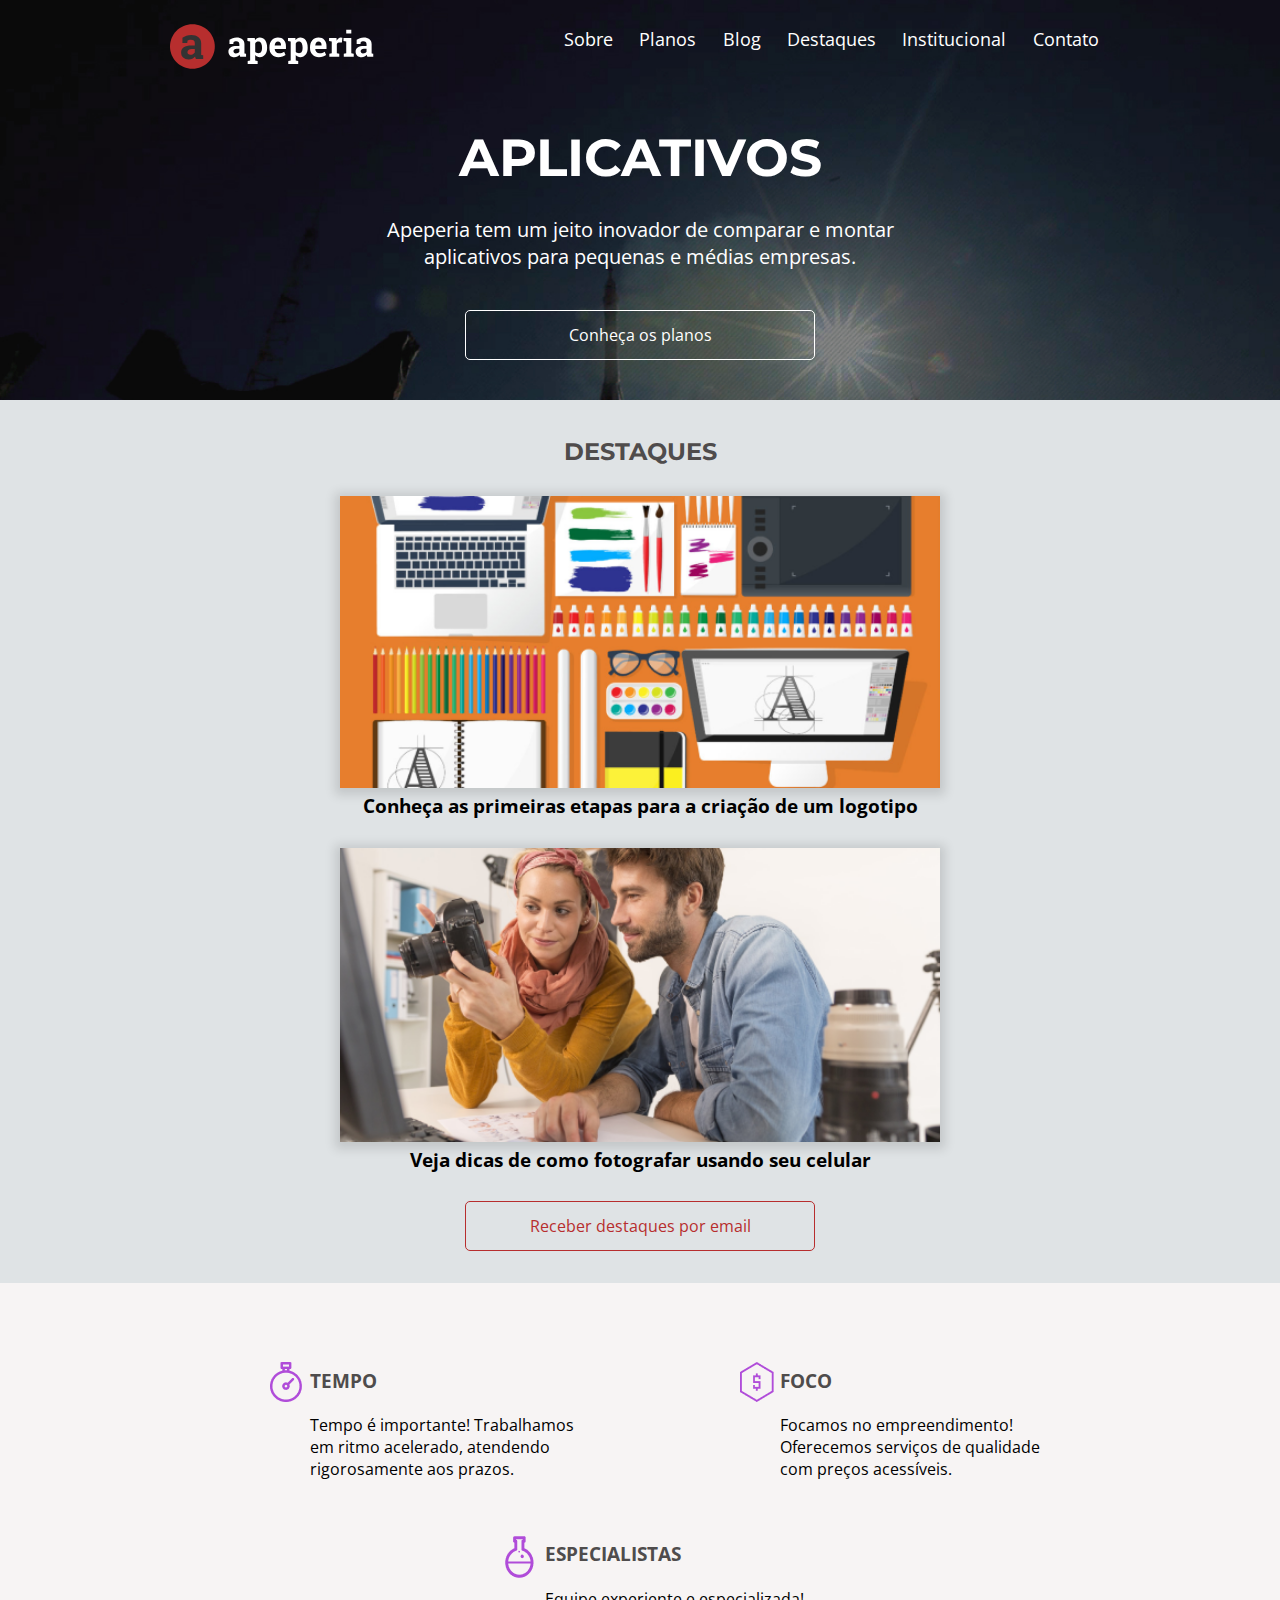
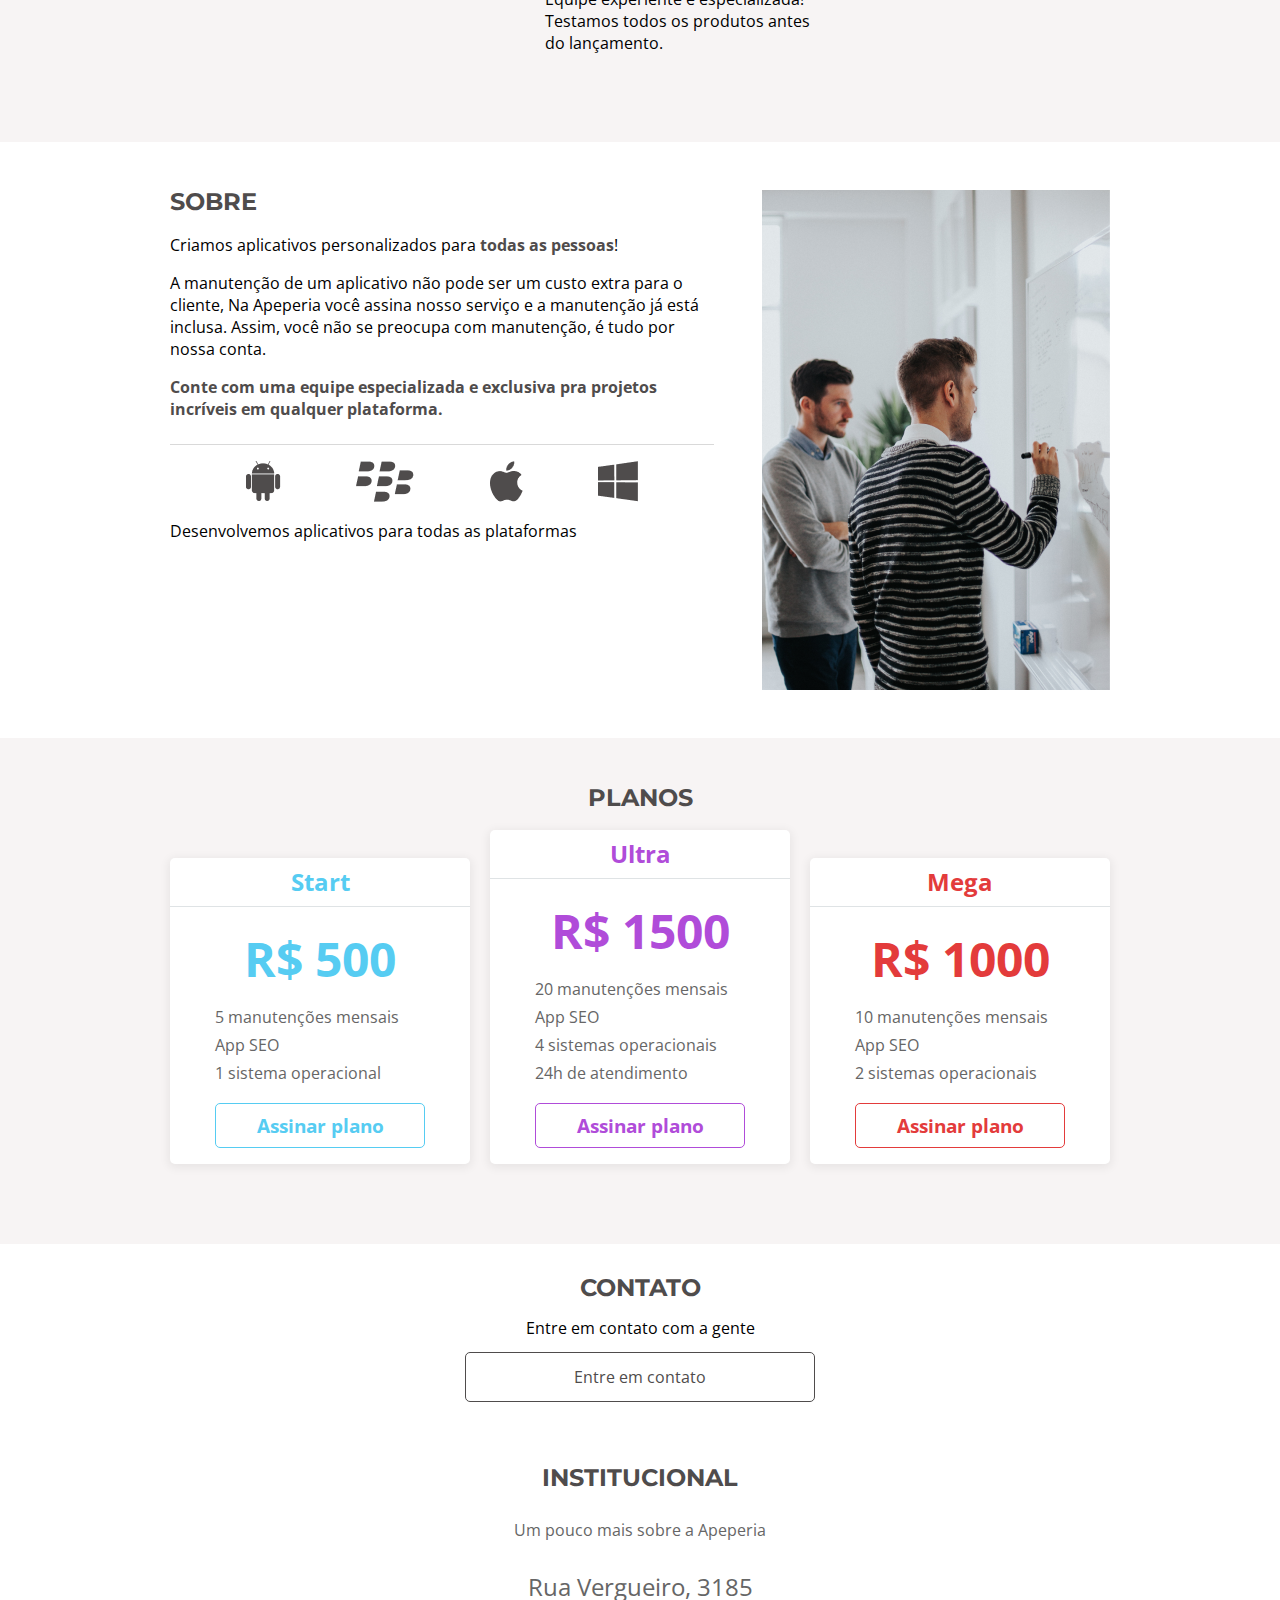
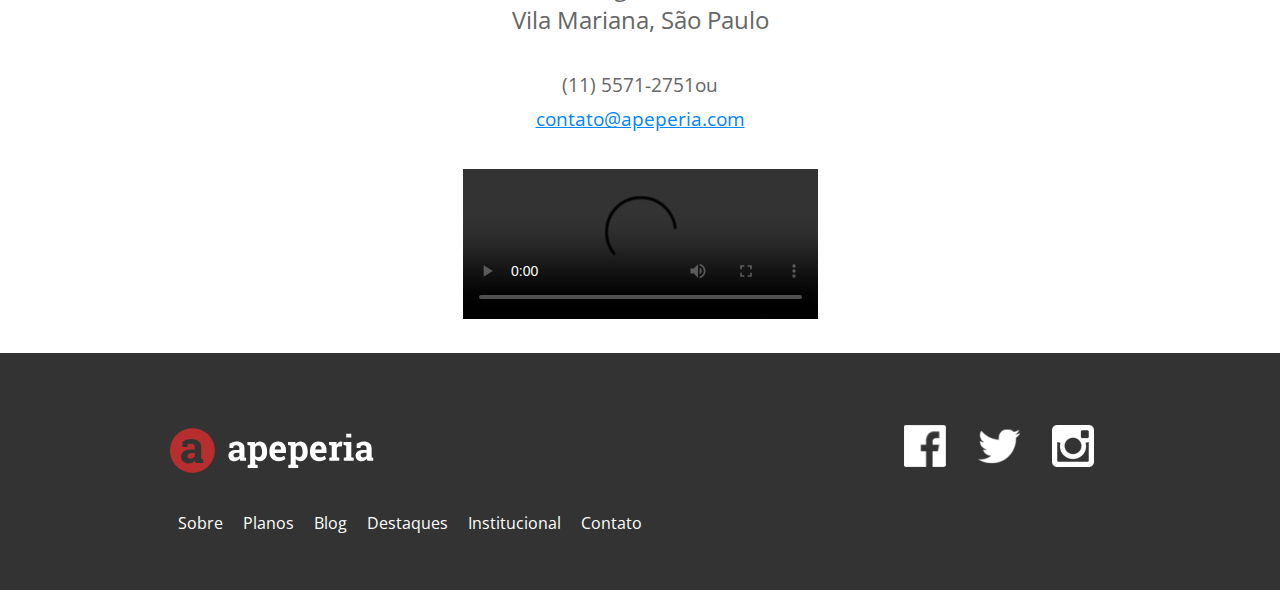
==== Apeperia/index.html @ b1f07aa2 "add projeto Apeperia." ====
<!DOCTYPE html>
<html lang="pt-br">
<head>
    <meta charset="UTF-8">
    <meta http-equiv="X-UA-Compatible" content="IE=edge">
    <meta name="viewport" content="width=device-width, initial-scale=1.0">
    <title>Apeperia</title>
    <link href="https://fonts.googleapis.com/css2?family=Montserrat:wght@300;400;700&family=Open+Sans:wght@300;400;700&display=swap" rel="stylesheet">
    <link rel="stylesheet" href="css/reset.css">
    <link rel="stylesheet" href="css/base.css">
    <link rel="stylesheet" href="css/cabecalho.css">
    <link rel="stylesheet" href="css/chamada.css">
    <link rel="stylesheet" href="css/destaques.css">
    <link rel="stylesheet" href="css/diferenciais.css">
    <link rel="stylesheet" href="css/sobre.css">
    <link rel="stylesheet" href="css/planos.css">
    <link rel="stylesheet" href="css/contato.css">
    <link rel="stylesheet" href="css/institucional.css">
    <link rel="stylesheet" href="css/rodape.css">
</head>
<body>

    <header  class="cabecalho container">
        <img src="img/logo-apeperia.svg" alt="logo da Apeperia" class="cabecalho__logo">
        <nav class="cabecalho__navegacao">
            <ul>
                <li class="cabecalho__link"><a href="#" >Sobre</a></li> 
                <li class="cabecalho__link"><a href="#" ></a>Planos</li> 
                <li class="cabecalho__link"><a href="#" ></a>Blog</li> 
                <li class="cabecalho__link"><a href="#" ></a>Destaques</li> 
                <li class="cabecalho__link"><a href="#" ></a>Institucional</li> 
                <li class="cabecalho__link"><a href="#" >Contato</a></li> 
            </ul> 
        </nav>
    </header>
    
    <main>
        <section class="chamada container">
            <h1 class="chamada__titulo">Aplicativos</h1>
            <p class="chamada__texto">Apeperia tem um jeito inovador de comparar e montar aplicativos para pequenas e médias empresas.</p>
            <a href="#"class="chamada__botao botao">Conheça os planos</a>
        </section>
        <section class="destaques container">
            <h2 class="destaques__titulo">Destaques</h2>
            <a href="#"">
                <figure class="destaques__painel">
                    <img src="img/comecando-criar-logotipo.png" alt="Painel do post sobre criação de logotipo" class="destaques__painel-imagem">
                    <figcaption class="destaques__painel-texto">Conheça as primeiras etapas para a criação de um logotipo
                    </figcaption>
                </figure>
            </a>
            <a href="">
                <figure class="destaques__painel">
                    <img src="img/dicas-fotografia.png" alt="Painel do post sobre fotografia com celular" class="destaques__painel-imagem">
                    <figcaption class="destaques__painel-texto">Veja dicas de como fotografar usando seu celular</figcaption>
                </figure>
            </a><a href="#" class="destaques__botao botao">Receber destaques por email
            </a>
        </section>

        <section class="diferenciais container">
            <ul class="diferenciais__lista">
                <li class="diferenciais__item diferenciais__item--tempo">
                    <h2 class="item__titulo">Tempo</h2>
                    <p class="item__texto">Tempo é importante! Trabalhamos em ritmo acelerado, atendendo rigorosamente aos prazos.</p>
                </li>
                <li class="diferenciais__item diferenciais__item--foco">
                    <h2 class="item__titulo">Foco</h2>
                    <p class="item__texto">Focamos no empreendimento! Oferecemos serviços de qualidade com preços acessíveis.</p>
                </li>
                <li class="diferenciais__item diferenciais__item--especialistas">
                    <h2 class="item__titulo">Especialistas</h2>
                    <p class="item__texto">Equipe experiente e especializada! Testamos todos os produtos antes do lançamento.</p>
                </li>
            </ul>
        </section>
    <section class="sobre container">
        <div class="sobre__conteudo">
            <h2 class="sobre__titulo">Sobre</h2>
            <p class="sobre__texto">Criamos aplicativos personalizados para <strong class="sobre__texto--destaque">todas as pessoas</strong>!</p>
            <p class="sobre__texto">
                A manutenção de um aplicativo não pode ser um custo extra para o cliente, Na Apeperia você assina nosso serviço e a manutenção já está inclusa. Assim, você não se preocupa com manutenção, é tudo por nossa conta.
            </p>
            <p class="sobre__texto sobre__texto--destaque sobre__texto--divisao">
                Conte com uma equipe especializada e exclusiva pra projetos incríveis em qualquer plataforma.
            </p>
            <ul class="sobre__plataformas">
                <li><img src="img/android.png" alt="Ícone do Android"></li>
                <li><img src="img/blackberry.png" alt="Ícone da Blackberry"></li>
                <li><img src="img/apple.png" alt="Ícone da Apple"></li>
                <li><img src="img/windowsphone.png" alt="Ícone da Microsoft"></li>
            </ul>
            <p class="sobre__texto">Desenvolvemos aplicativos para todas as plataformas</p>
        </div>
        <img src="img/sobre-apeperia.png" alt="Sobre a Apeperia" class="sobre__imagem">
    </section>

    <section class="planos container">
        <h2 class="planos__titulo">Planos</h2>
        <ul class="planos__cartoes">
            <li class="cartao cartao--start">
                <h3 class="cartao__titulo">Start</h3>
                <article class="cartao__conteudo">
                    <p class="cartao__preco"><em>R$ 500</em></p>
                    <p class="cartao__texto">5 manutenções mensais</p>
                    <p class="cartao__texto">App SEO</p>
                    <p class="cartao__texto">1 sistema operacional</p>
                    <a href="plano.html" class="cartao__botao cartao__botao--start botao">Assinar plano</a>
                </article>
            </li>
            <li class="cartao cartao--ultra">
                <h3 class="cartao__titulo">Ultra</h3>
                <article class="cartao__conteudo">
                    <p class="cartao__preco"><em>R$ 1500</em></p>
                    <p class="cartao__texto">20 manutenções mensais</p>
                    <p class="cartao__texto">App SEO</p>
                    <p class="cartao__texto">4 sistemas operacionais</p>
                    <p class="cartao__texto">24h de atendimento</p>
                    <a href="" class="cartao__botao cartao__botao--ultra botao">Assinar plano</a>
                </article>
            </li>
            <li class="cartao cartao--mega">
                <h3 class="cartao__titulo">Mega</h3>
                <p class="cartao__preco"><em>R$ 1000</em></p>
                <article class="cartao__conteudo">
                    <p class="cartao__texto">10 manutenções mensais</p>
                    <p class="cartao__texto">App SEO</p>
                    <p class="cartao__texto">2 sistemas operacionais</p>
                    <a href="" class="cartao__botao cartao__botao--mega botao">Assinar plano</a>
                </article>
            </li>
        </ul>
    </section>
        <section class="contato container">
            <h2 class="contato__titulo">Contato</h2>
            <p>Entre em contato com a gente</p>
            <a href="contato.html" class="contato__botao botao">Entre em contato</a>
        </section>

            <section class="institucional container">
                <h2 class="institucional__titulo">Institucional</h2>

                <div class="institucionao__conteudo">
                    <div class="instituional__informacoes">
                        <p class="institucional__descricao">Um pouco mais sobre a Apeperia</p>
                
                        <address class="institucional__endereco">
                            Rua Vergueiro, 3185<br>
                            Vila Mariana, São Paulo
                            <article class="institucional__contato">
                                <p>
                                    <a href="tel:+551155712751" class="institucional__contato-telefone">(11) 5571-2751</a>ou
                                    <a href="mailto:contato@apeperia.com" class="institucional__contato-email">contato@apeperia.com</a>
                                </p>
                            </article>
                        </address>
                    </div>
            
                        <video src="img/formacao-java.mp4" class="institucional__video" controls></video>
                </div>
            
            </section>
        

    </main>
    <footer class="rodape container">
        <img src="img/logo-apeperia.svg" alt="logo da apeperia" class="rodape__logo">
        <ul class="rodape__social">
            <li><a href="#" class="rodape__midia"><img src="img/facebook.png" alt="Logo do facebook"></a></li>
            <li><a href="#" class="rodape__midia"><img src="img/twitter.png" alt="Logo do twitter"></a></li>
            <li><a href="#" class="rodape__midia"><img src="img/instagram.png" alt="Logo do instagram"></a></li>
        </ul>
        <nav>
            <ul class="rodape__navegacao">
                <li class="rodape__link"><a href="#">Sobre</a></li>
                <li class="rodape__link"><a href="#">Planos</a></li>
                <li class="rodape__link"><a href="#">Blog</a></li>
                <li class="rodape__link"><a href="#">Destaques</a></li>
                <li class="rodape__link"><a href="#">Institucional</a></li>
                <li class="rodape__link"><a href="#">Contato</a></li>
            </ul>
        </nav>
    </footer>
</body>
</html>
---- Apeperia/css/base.css ----
:root{
    --branco: #FFF;
    --azul-claro: #DFE3E5;
    --vermelho-forte: #B72E2E;
    --cinza-escuro: #4F4C4C;
    --cinza-claro: #F7F4F4;
    --cinza-medio: #D9D9D9;
        
    --fonte-link: #0084FF;
    --fonte-cinza: #666;
    --borda-cabecalho-mobile: #103D4A;
    --bg-rodape: #333;
    --bg-chamada-mobile: #00161C;

    --planos-cartao-start: #56CCF2;
    --planos-cartao-ultra: #B04CD9;
    --planos-cartao-mega: #E33B3B;

    --montserrat:'MontSerrat', sans-serif;
}


body{
    font-family:'Open Sans', sans-serif;
}

.container{
    padding: 0 6%;
}

.botao{
    text-align: center;
    display: block;
    width: 100%;
    max-width: 350px;
    box-sizing: border-box;
    padding:  1rem 2rem;
    border: 1px solid var(--branco);
    border-radius: 5px;
}

@media screen and (min-width: 1024px) {
    .container {
        padding-left: calc((100% - 940px)/2);
        padding-right: calc((100% - 940px)/2);
    }
}
---- Apeperia/css/cabecalho.css ----
.cabecalho {
    color: var(--branco);

    width: 100%;

    box-sizing: border-box;

    display: flex;
    flex-direction: column;
    align-items: center;

    padding-top: .75rem;
    padding-bottom: .75rem;

    border-bottom: 1px solid var(--borda-cabecalho-mobile);

    position: absolute;
}

.cabecalho__logo {
    margin-bottom: 1rem;
}

.cabecalho__navegacao {
    text-align: center;
}

.cabecalho__link {
    font-size: 1.1rem;

    display: inline-block;

    margin-right: .7rem;
    margin-bottom: 1.25rem;
    margin-left: .7rem;
}

@media screen and (min-width: 1024px){
    .cabecalho{
        flex-direction: row;
        justify-content: space-between;

        border:none;
    }
    
}

@media screen and (min-width: 1024px) {
    .cabecalho {
        flex-direction: row;
        justify-content: space-between;

        border: none;
    }
}
---- Apeperia/css/chamada.css ----
.chamada  {
    display: flex;
    flex-direction: column;
    align-items: center;

    color: var(--branco);
    text-align: center;
    
    background-color: var(--bg-chamada-mobile);

    padding-top: 12.25rem;
    padding-bottom: 2.5rem;
}

.chamada__titulo {
    font-family: var(--montserrat);
    font-size: 2rem;
    font-weight: 700;
    text-transform: uppercase;

    margin-bottom: 1.5rem;
}

.chamada__texto {
    font-size: 1.25rem;
    line-height: normal;

    margin: 0 auto 2.5rem;
}

.chamada__botao {
    width: 100%;
}
@media screen and (min-width: 768px){
    .chamada__texto{
        max-width: 600px;
    }        
}
@media screen and (min-width: 1024px) {
    .chamada{
        background-image: url(../img/bg-intro.jpg);
        background-size: cover;

        padding-top:8.25rem ;
    }
    .chamada__titulo{
        font-size: 3.25rem;
        margin-bottom: 2rem;
    }
    
}

@media screen and (min-width: 1024px) {
    .chamada {
        background-image: url(../img/bg-intro.jpg);
        background-size: cover;

        padding-top: 8.25rem;
    }

    .chamada__titulo {
        font-size: 3.25rem;
        margin-bottom: 2rem;
    }
}
---- Apeperia/css/destaques.css ----
.destaques{
    background-color: var(--azul-claro);
    padding-top: 2.5rem;
    padding-bottom: 2rem;
}
.destaques__titulo{
    color:var(--cinza-escuro);
    font-weight: 700;
    font-size: 1.5rem;
    font-family: var(--montserrat);
    text-transform: uppercase;
    text-align: center;

    margin-bottom: 2rem;

}

.destaques__painel{
    display: flex;
    flex-direction: column;
    align-items: center;
    margin-bottom: 2rem;
}

.destaques__painel-imagem{
    width: 100vw;
    max-width: 600px;
    box-shadow: 0 2px 10px 5px #00000020 ;
    margin-bottom: .5rem;
}
.destaques__painel-texto{
    font-weight: 700;
    font-size: 1.2rem;
}

.destaques__botao{
    color: var(--vermelho-forte);
    border-color: var(--vermelho-forte);
    margin: 0 auto;

}
---- Apeperia/css/diferenciais.css ----
.diferenciais {
    padding-top: 3.5rem;
    padding-bottom: 3.5rem;
}

.diferenciais__lista {
    display: flex;
    flex-wrap: wrap;
    justify-content: space-evenly;
}

.diferenciais__item {
    max-width: 350px;

    box-sizing: border-box;

    background-repeat: no-repeat;
    background-position: top 1.45rem left 2.5rem;

    padding: 2rem 0 2rem 5rem;
}
.diferenciais__item--tempo{
    background-image: url(../img/icone-relogio.png);

}
.diferenciais__item--foco{
    background-image: url(../img/icone-dinheiro.png);
}
.diferenciais__item--especialistas{
    background-image: url(../img/icone-quimica.png);
}

.item__titulo {
    color: var(--cinza-escuro);
    font-weight: 700;
    font-size: 1.2rem;
    text-transform: uppercase;

    margin-bottom: 1.5rem;
}

.item__texto {
    line-height: normal;
}

@media screen and (min-width:1024px){
    .diferenciais{
        background-color: var(--cinza-claro);
    }
    .diferenciais__lista{
        justify-content: space-around;
    }
    
}

@media screen and (min-width: 1024px) {
    .diferenciais {
        background-color: var(--cinza-claro);
    }

    .diferenciais__lista {
        justify-content: space-around;
    }
}
---- Apeperia/css/sobre.css ----
.sobre {
    padding-top: 3rem;
    padding-bottom: 3rem;
}

.sobre__titulo {
    color: var(--cinza-escuro);
    font-weight: 700;
    font-size: 1.5rem;
    font-family: var(--montserrat);
    text-transform: uppercase;
    text-align: center;

    margin-bottom: 1.25rem;
}

.sobre__texto {
    line-height: normal;

    margin-bottom: 1rem;
}

.sobre__texto--destaque {
    color: var(--cinza-escuro);
    font-weight: 700;
}

.sobre__plataformas {
    display: flex;
    flex-wrap: wrap;
    justify-content: space-evenly;

    margin-bottom: 1rem;
}
.sobre__imagem{
    display: none;
}

@media screen and (min-width:1024px){
    .sobre{
        display: flex;
    }
    .sobre__conteudo{
        margin-right: 3rem;
    }
    .sobre__titulo{
        text-align: left;
    }
    .sobre__texto--divisao{
        border-bottom: 1px solid var(--cinza-medio);
        padding-bottom: 1.5rem;
    }

    .sobre__imagem{
        display: block;
    }
    
}

@media screen and (min-width: 1024px) {
    .sobre {
        display: flex;
    }

    .sobre__conteudo {
        margin-right: 3rem;
    }

    .sobre__titulo {
        text-align: left;
    }

    .sobre__texto--divisao {
        border-bottom: 1px solid var(--cinza-medio);

        padding-bottom: 1.5rem;
    }

    .sobre__imagem {
        display: block;
    }
}
---- Apeperia/css/planos.css ----
.planos {
    background-color: var(--cinza-claro);
    
    padding-top: 3rem;
    padding-bottom: 3rem;
}

.planos__titulo {
    color: var(--cinza-escuro);
    font-weight: 700;
    font-size: 1.5rem;
    font-family: var(--montserrat);
    text-transform: uppercase;
    text-align: center;

    margin-bottom: 1.25rem;
}

.planos__cartoes {
    display: flex;
    flex-direction: column;
    align-items: center;
}

.cartao {
    display: flex;
    flex-direction: column;

    background-color: var(--branco);

    width: 100%;
    max-width: 300px;

    margin-bottom: 2rem;

    border-radius: 5px;
    box-shadow: 0 2px 10px 2px #00000010;
}

.cartao__titulo {
    font-weight: 700;
    font-size: 1.5rem;
    text-align: center;

    padding: .75rem 0;

    margin-bottom: .5rem;

    border-bottom: 1px solid var(--azul-claro);
}

.cartao__conteudo {
    padding: 0 15%;
}

.cartao__preco {
    font-weight: 700;
    font-size: 3rem;
    text-align: center;

    margin-top: 1.25rem;
    margin-bottom: 1.25rem;
}

.cartao__texto {
    color: var(--fonte-cinza);
    line-height: 28px;
}

.cartao__botao {
    font-size: 1.2rem;
    font-weight: 700;

    width: 100%;

    align-self: center;

    padding: .75rem 2rem;

    margin-top: 1rem;
    margin-bottom: 1rem;
}

.cartao--start {
    color: var(--planos-cartao-start);
}

.cartao--ultra {
    color: var(--planos-cartao-ultra);
}

.cartao--mega {
    color: var(--planos-cartao-mega);
}

.cartao__botao--start {
    border-color: var(--planos-cartao-start);
}

.cartao__botao--ultra {
    border-color: var(--planos-cartao-ultra);
}

.cartao__botao--mega {
    border-color: var(--planos-cartao-mega);
}

@media screen and (min-width: 768px){
    .cartao{
        max-width: 400px;
    }


}

@media screen and (min-width: 1024px) {
    .planos__cartoes {
        flex-direction: row;
        justify-content: space-between;
        align-items: flex-end;
    }

    .cartao {
        max-width: 300px;
    }
}
---- Apeperia/css/contato.css ----
.contato {
    display: flex;
    flex-direction: column;
    align-items: center;

    text-align: center;

    padding-top: 2rem;
    padding-bottom: 2rem;
}

.contato__titulo {
    color: var(--cinza-escuro);
    font-weight: 700;
    font-size: 1.5rem;
    font-family: var(--montserrat);
    text-transform: uppercase;
    text-align: center;

    margin-bottom: 1.25rem;
}

.contato__botao {
    color: var(--cinza-escuro);

    border-color: var(--cinza-escuro);

    margin-top: 1rem;
}
---- Apeperia/css/institucional.css ----
.institucional {
    display: flex;
    flex-direction: column;
    align-items: center;

    color: var(--fonte-cinza);
    text-align: center;

    padding-top: 2rem;
    padding-bottom: 2rem;
}

.institucional__titulo {
    color: var(--cinza-escuro);
    font-weight: 700;
    font-size: 1.5rem;
    font-family: var(--montserrat);
    text-transform: uppercase;
    text-align: center;

    margin-bottom: 2rem;
}

.institucional__descricao {
    margin-bottom: 2rem;
}

.institucional__endereco {
    font-size: 1.5rem;
    line-height: normal;

    margin-bottom: 2rem;
}

.institucional__contato {
    font-size: 1.2rem;
    line-height: 1.8;

    margin-top: 2rem;
}

.institucional__contato-telefone {
    line-height: normal;
}

.institucional__contato-email {
    color: var(--fonte-link);
    text-decoration: underline;
    display: block;
}

.institucional__video {
    width: 100vw;
}

@media screen and (min-width:768px){
    .institucional__contato-email{
        display: inline-block;
    }
    .institucional__video{
        width: 100%;
    }
}

@media screen and (min-width: 1024px) {
    .institucional__conteudo {
        width: 100%;

        display: flex;
        justify-content: space-between;

        text-align: left;
    }

    .institucional__video {
        align-self: flex-end;

        width: 355px;
    }

    .institucional__contato-email {
        display: block;
    }
}
---- Apeperia/css/rodape.css ----
.rodape {
    display: flex;
    flex-direction: column;
    align-items: center;

    background-color: var(--bg-rodape);

    padding-top: 2.5rem;
    padding-bottom: 2rem;
}

.rodape__social {
    display: flex;
}

.rodape__midia {
    display: block;

    width: 42px;
    height: 42px;

    margin: 2rem 1rem;
}

.rodape__navegacao {
    color: var(--branco);
    text-align: center;
    line-height: 3;
}


.rodape__link {
    display: inline-block;

    margin: 0 .5rem .7rem;
}

@media screen and (min-width: 1024px) {
    .rodape {
        flex-direction: row;
        flex-wrap: wrap;
        justify-content: space-between;
    }

    .rodape__navegacao {
        text-align: left;

        min-width: 600px;
    }
}
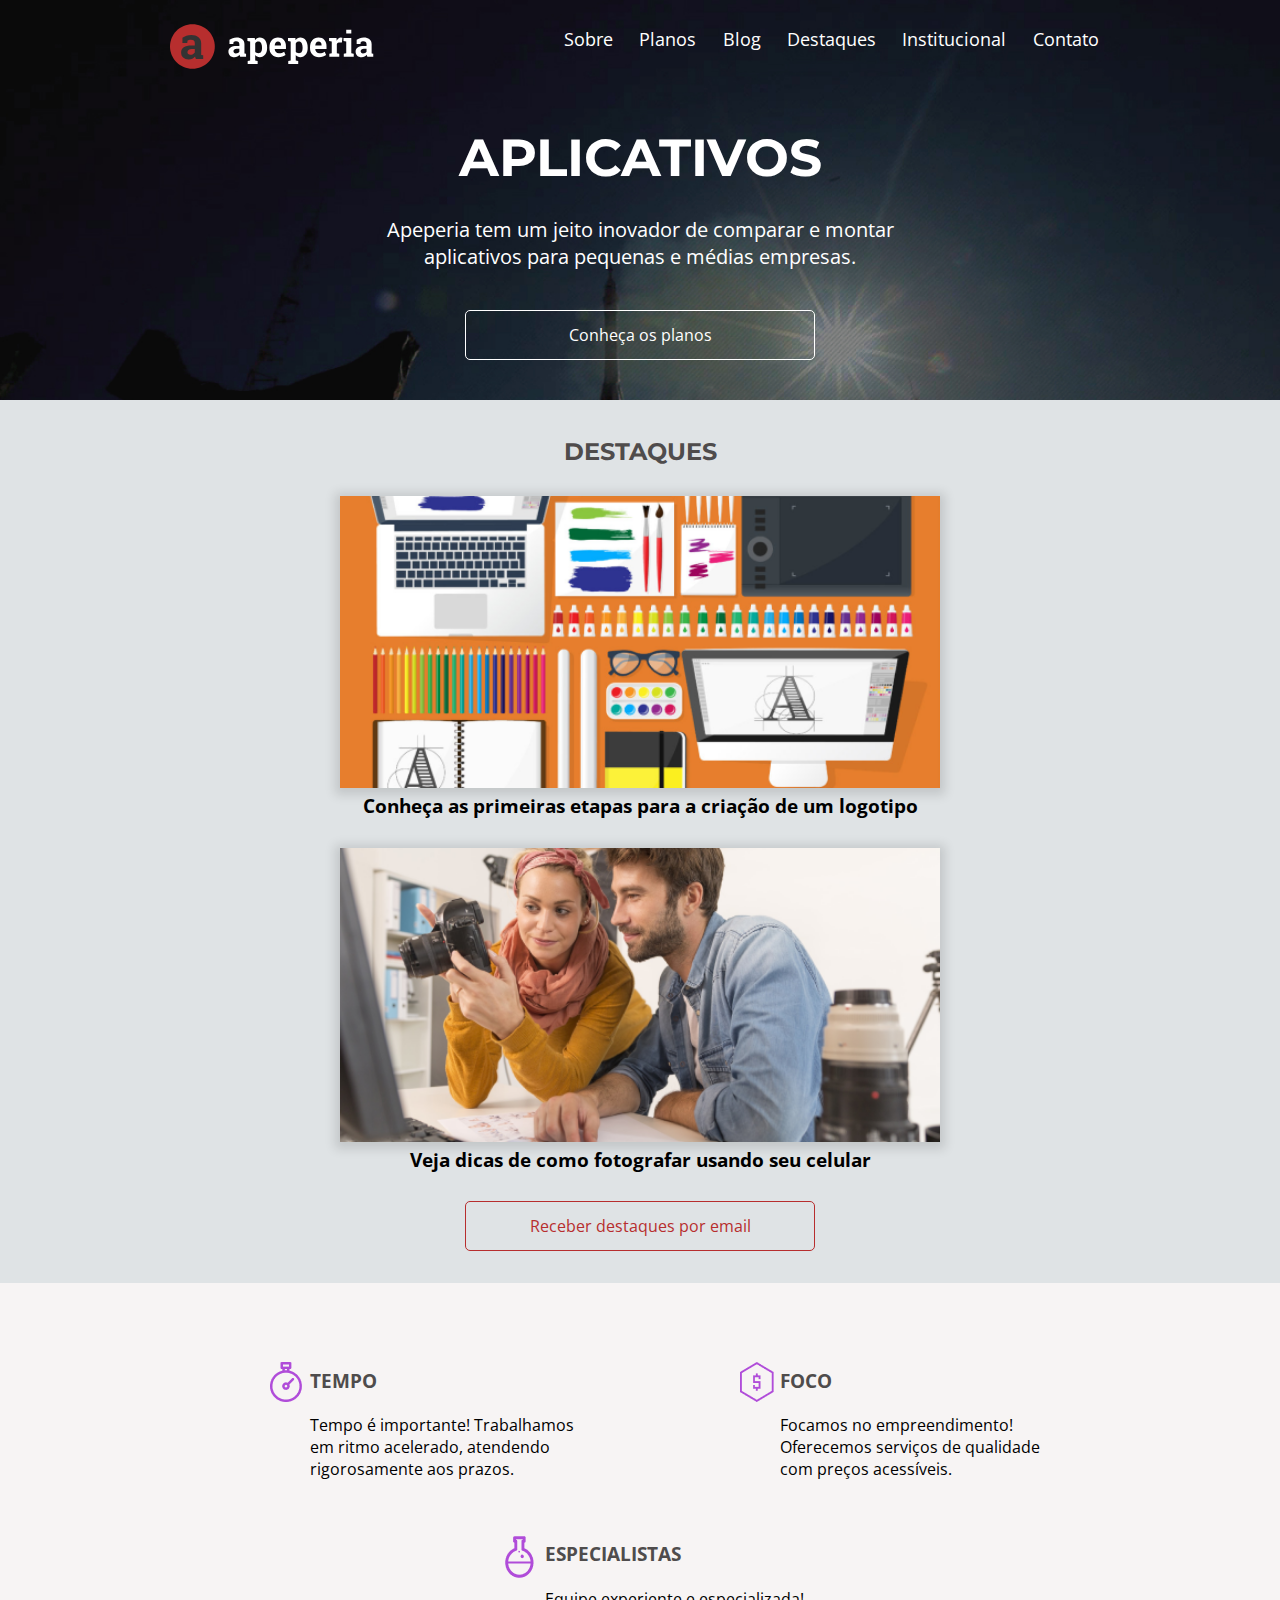
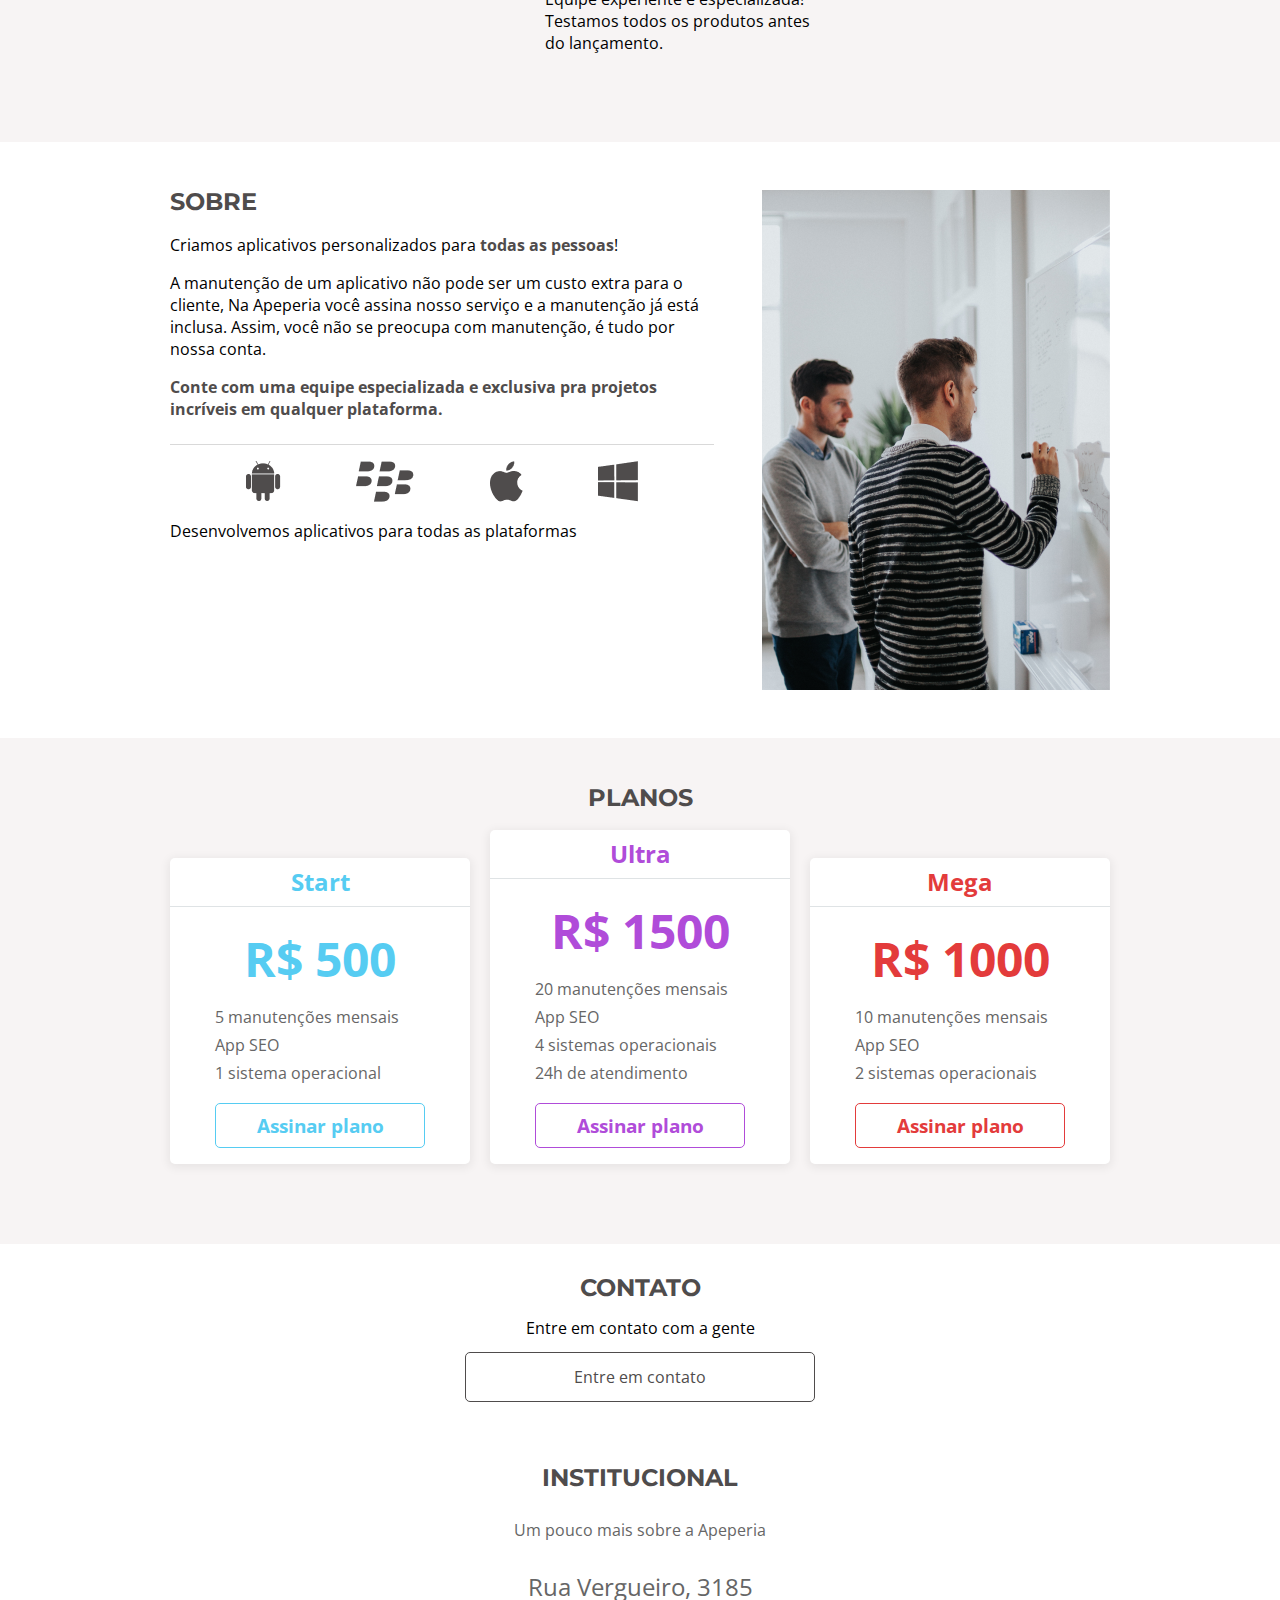
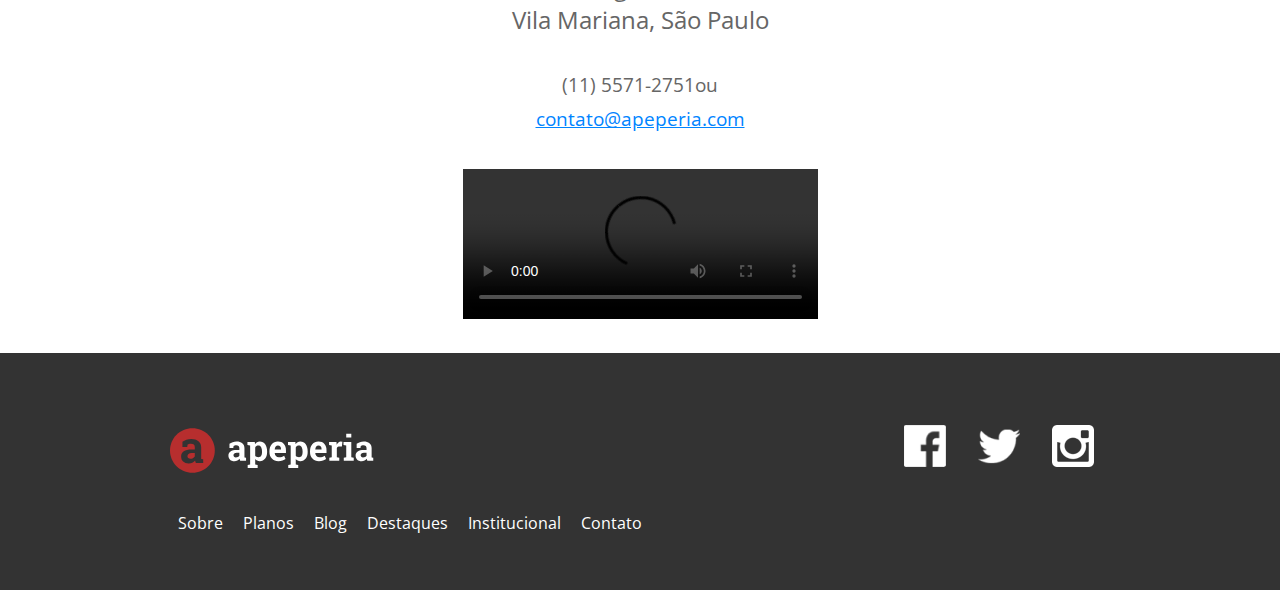
==== commit 31e09cec: "Update index.html" ====
--- a/Apeperia/index.html
+++ b/Apeperia/index.html
@@ -156,7 +156,9 @@
                         </address>
                     </div>
             
-                        <video src="img/formacao-java.mp4" class="institucional__video" controls></video>
+                        <div>
+                            <video src="img/formacao-java.mp4" class="institucional__video" controls></video>
+                        </div>
                 </div>
             
             </section>
